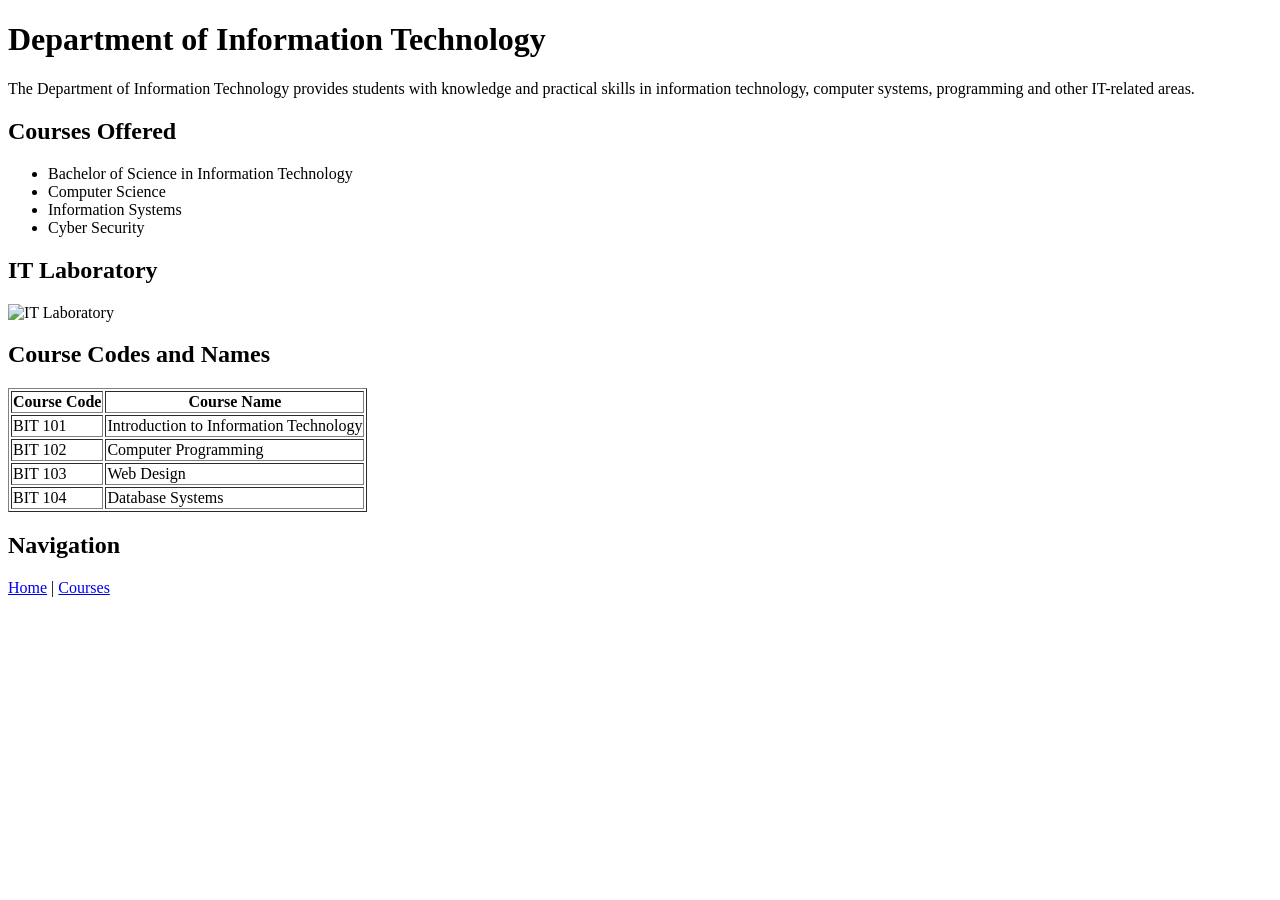
==== index.html @ 907f5d77 "Add initial HTML structure for IT department page" ====
<!DOCTYPE html>
<html>
<head>
    <title>Department of Information Technology</title>
</head>

<body>

    <h1>Department of Information Technology</h1>

    <p>
        The Department of Information Technology provides students
        with knowledge and practical skills in information technology,
        computer systems, programming and other IT-related areas.
    </p>

    <h2>Courses Offered</h2>

    <ul>
        <li>Bachelor of Science in Information Technology</li>
        <li>Computer Science</li>
        <li>Information Systems</li>
        <li>Cyber Security</li>
    </ul>

    <h2>IT Laboratory</h2>

    <img src="itxlab.png.JPG" alt="IT Laboratory" width="500">

    <h2>Course Codes and Names</h2>

    <table border="1">
        <tr>
            <th>Course Code</th>
            <th>Course Name</th>
        </tr>
        <tr>
            <td>BIT 101</td>
            <td>Introduction to Information Technology</td>
        </tr>
        <tr>
            <td>BIT 102</td>
            <td>Computer Programming</td>
        </tr>
        <tr>
            <td>BIT 103</td>
            <td>Web Design</td>
        </tr>
        <tr>
            <td>BIT 104</td>
            <td>Database Systems</td>
        </tr>
    </table>

    <h2>Navigation</h2>

    <a href="index.html">Home</a> |
    <a href="#courses">Courses</a>

</body>
</html>
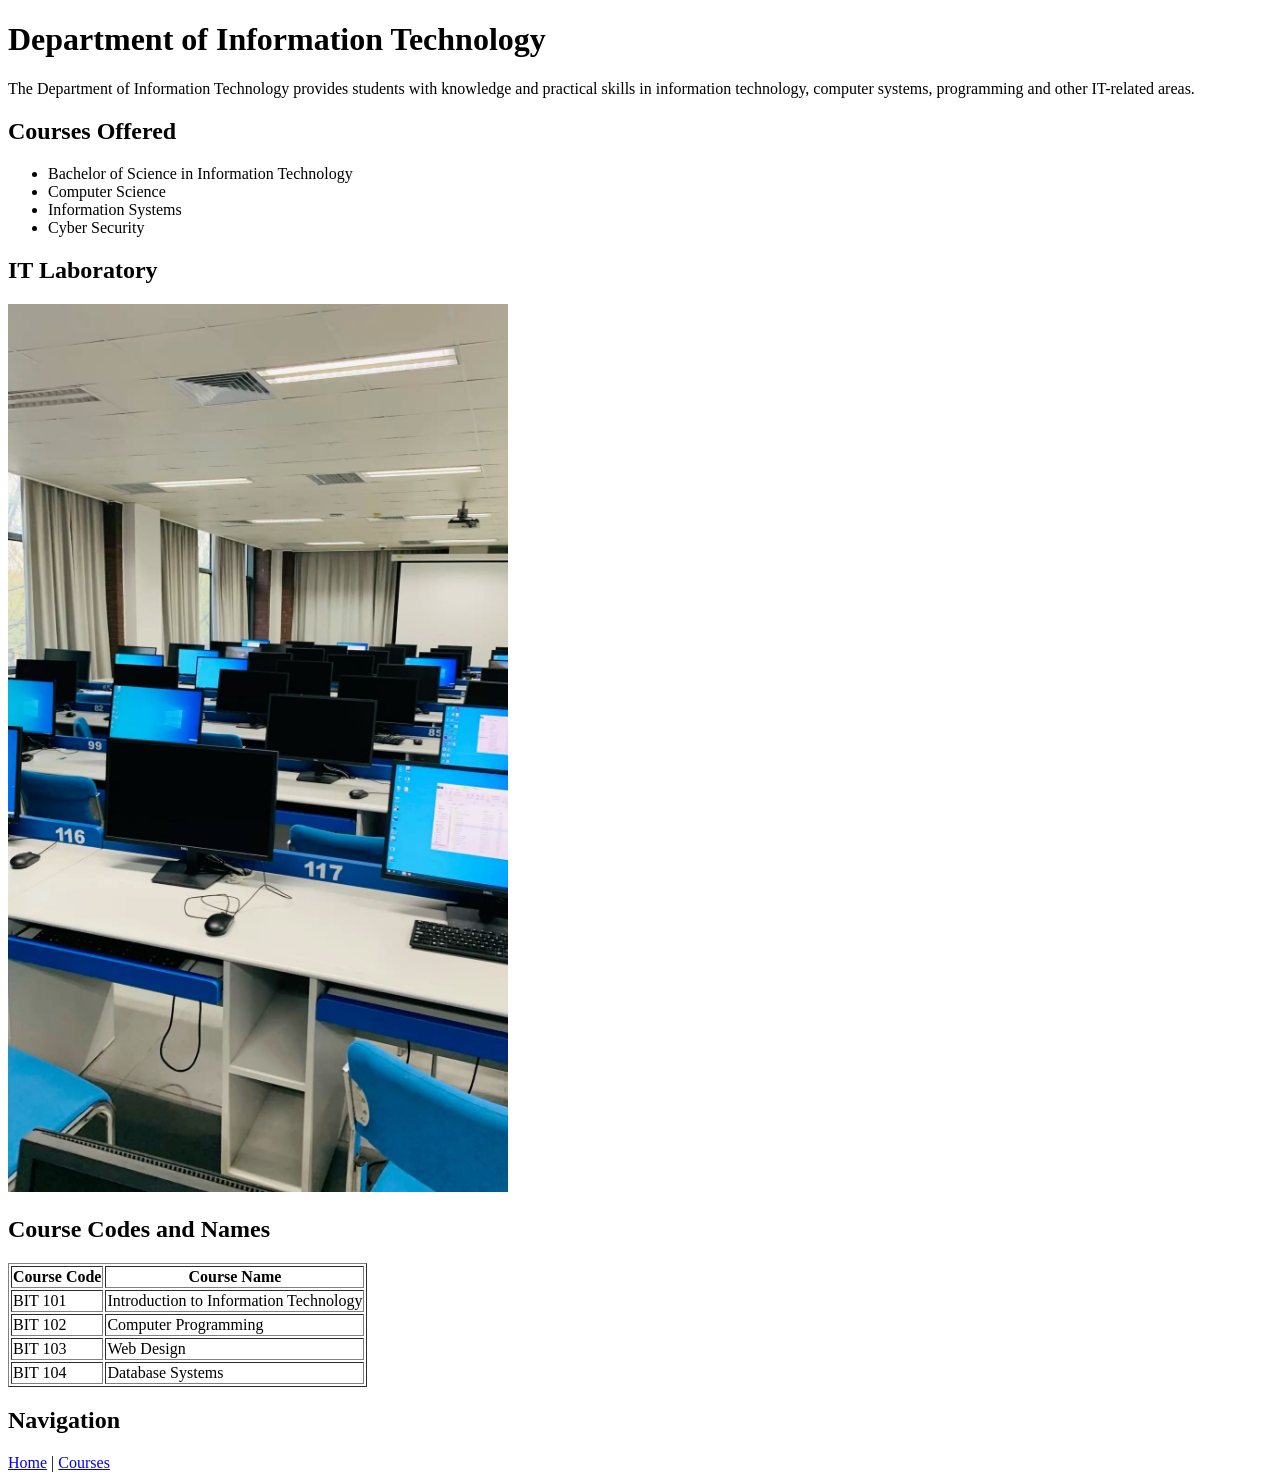
==== commit a20d83f8: "Add heading to index.html" ====
--- a/index.html
+++ b/index.html
@@ -5,6 +5,7 @@
 </head>
 
 <body>
+    
 
     <h1>Department of Information Technology</h1>
 
@@ -25,7 +26,7 @@
 
     <h2>IT Laboratory</h2>
 
-    <img src="itxlab.png.JPG" alt="IT Laboratory" width="500">
+    <img src="itxlab.png" alt="IT Laboratory" width="500">
 
     <h2>Course Codes and Names</h2>
 
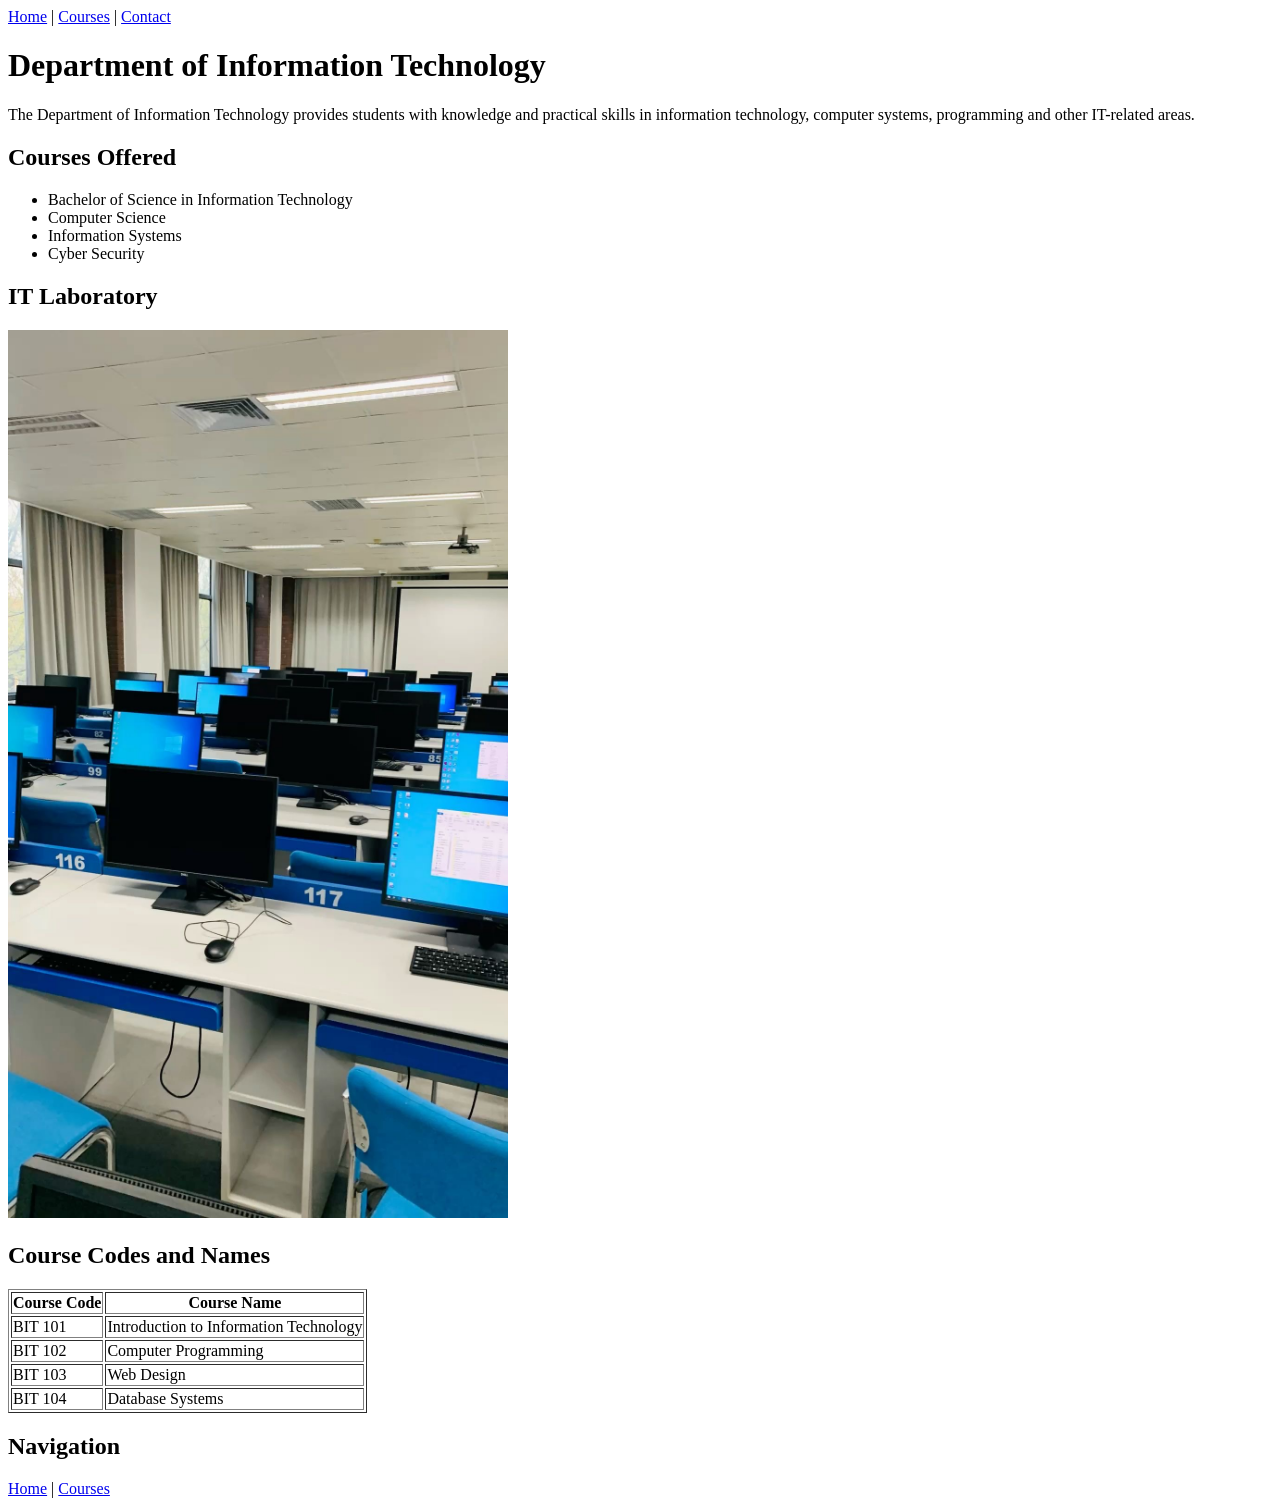
==== commit 7f422321: "Add navigation bar to index.html Added navigation links to Home, Courses, and Contact pages." ====
--- a/index.html
+++ b/index.html
@@ -5,6 +5,12 @@
 </head>
 
 <body>
+    <nav>
+    <a href="index.html">Home</a> |
+    <a href="courses.html">Courses</a> |
+    <a href="contact.html">Contact</a>
+</nav>
+    
     
 
     <h1>Department of Information Technology</h1>
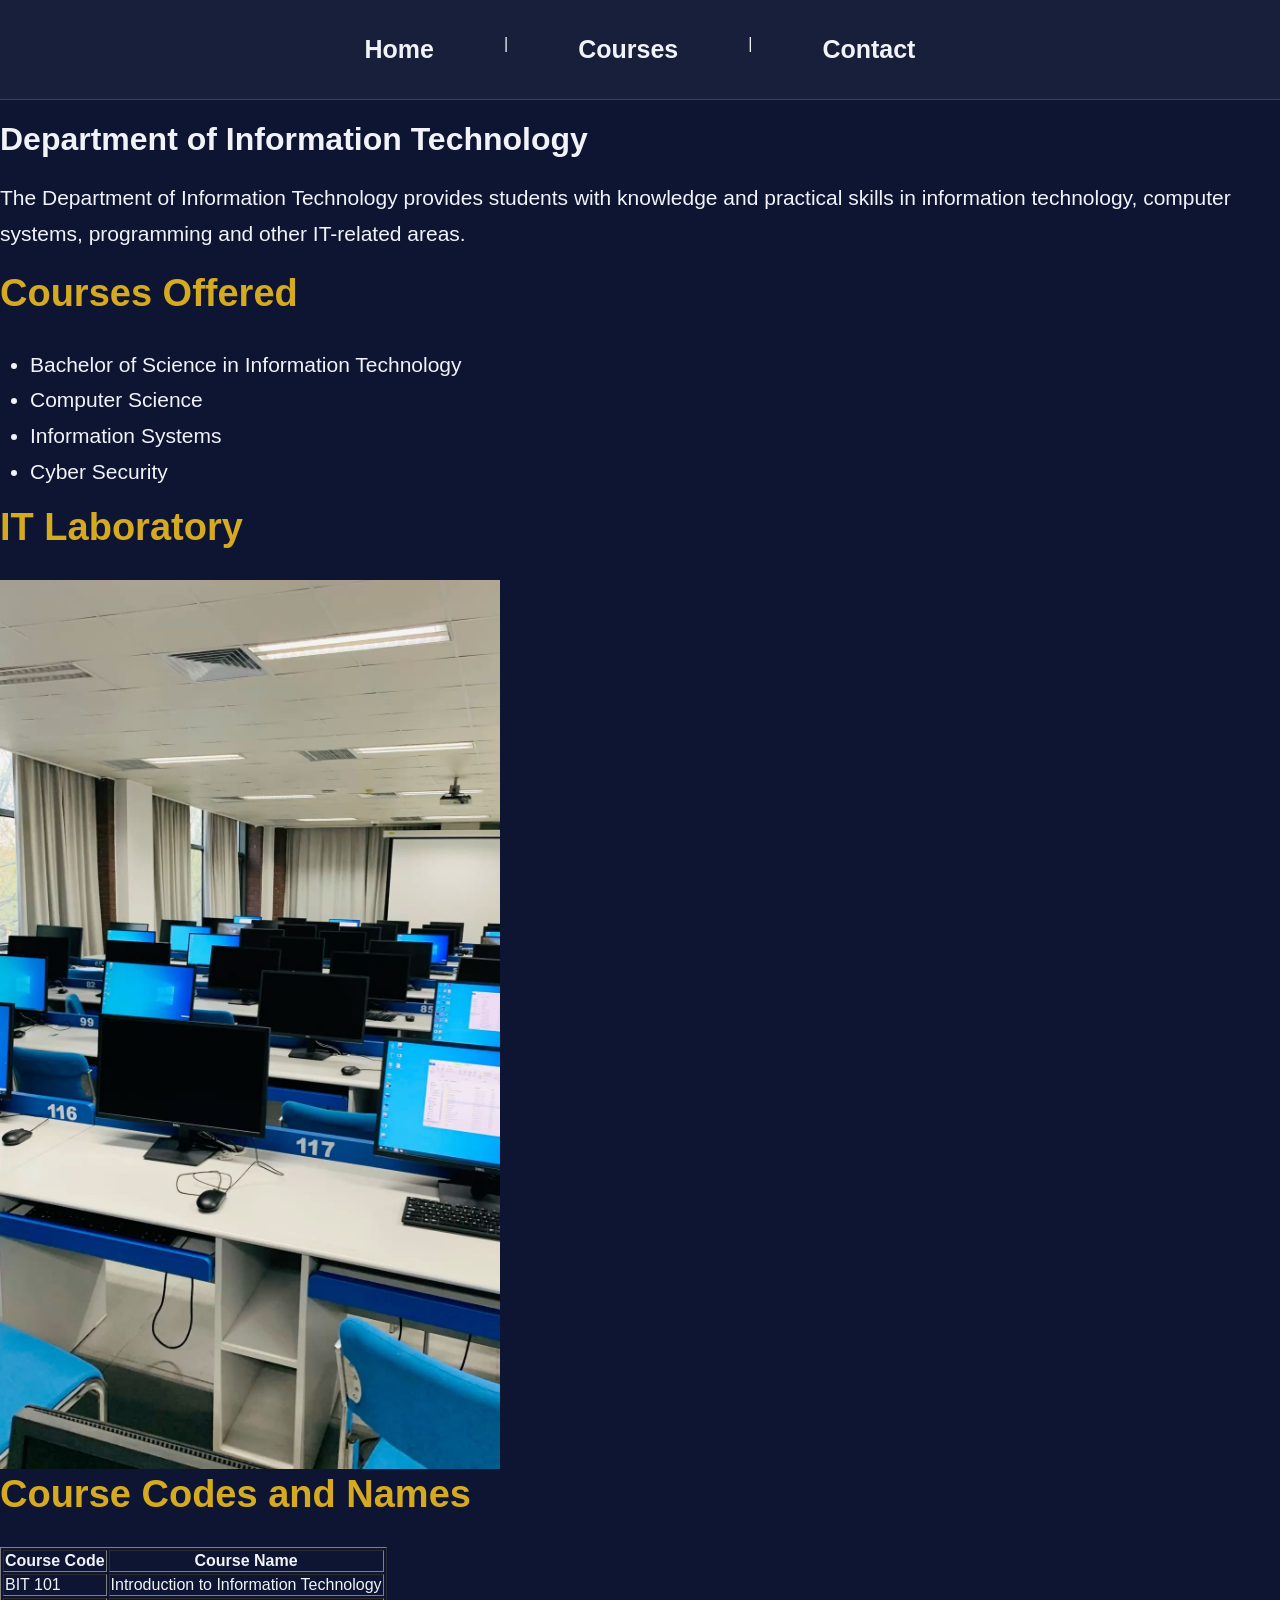
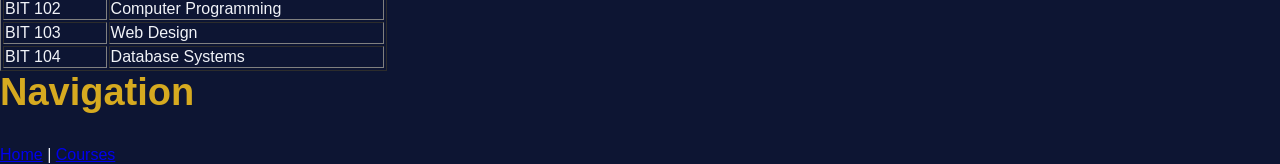
==== commit 43bb83c2: "Update index.html" ====
--- a/index.html
+++ b/index.html
@@ -1,8 +1,14 @@
 <!DOCTYPE html>
 <html>
+    
 <head>
+    <meta charset="UTF-8">
+    <meta name="viewport" content="width=device-width, initial-scale=1.0">
     <title>Department of Information Technology</title>
+
+    <link rel="stylesheet" href="style.css">
 </head>
+    
 
 <body>
     <nav>
--- a/style.css
+++ b/style.css
@@ -0,0 +1,129 @@
+* {
+    box-sizing: border-box;
+}
+
+body {
+    margin: 0;
+    font-family: Arial, Helvetica, sans-serif;
+    background: #0d1533;
+    color: #f1f3f8;
+}
+
+/* Header */
+header {
+    text-align: center;
+    padding: 25px 20px 45px;
+    background: #0b1738;
+    border-bottom: 6px solid #d6aa20;
+}
+
+header h1 {
+    margin: 0;
+    font-size: 46px;
+    font-weight: 700;
+}
+
+header p {
+    margin: 25px 0 0;
+    font-size: 26px;
+    color: #d9dce5;
+}
+
+/* Navigation */
+nav {
+    display: flex;
+    justify-content: center;
+    gap: 70px;
+    padding: 35px;
+    background: #171f3b;
+    border-bottom: 1px solid #34405f;
+}
+
+nav a {
+    color: #f1f3f8;
+    text-decoration: none;
+    font-size: 25px;
+    font-weight: bold;
+}
+
+nav a:hover {
+    color: #d6aa20;
+}
+
+/* Main content */
+main {
+    max-width: 1180px;
+    margin: 55px auto;
+    padding: 45px;
+    background: #18213e;
+    border: 1px solid #354366;
+    border-radius: 25px;
+}
+
+h2 {
+    color: #d6aa20;
+    font-size: 38px;
+    margin-top: 0;
+}
+
+h3 {
+    font-size: 30px;
+    color: #ffffff;
+}
+
+p,
+li {
+    font-size: 21px;
+    line-height: 1.7;
+}
+
+ul {
+    padding-left: 30px;
+}
+
+/* Laboratory image */
+.lab-image {
+    display: block;
+    width: 85%;
+    max-width: 950px;
+    margin: 30px auto 0;
+    border-radius: 15px;
+}
+
+/* Mobile */
+@media (max-width: 700px) {
+    header h1 {
+        font-size: 32px;
+    }
+
+    header p {
+        font-size: 20px;
+    }
+
+    nav {
+        gap: 25px;
+        padding: 25px 10px;
+    }
+
+    nav a {
+        font-size: 18px;
+    }
+
+    main {
+        margin: 25px 15px;
+        padding: 25px;
+    }
+
+    h2 {
+        font-size: 30px;
+    }
+
+    p,
+    li {
+        font-size: 18px;
+    }
+
+    .lab-image {
+        width: 100%;
+    }
+}
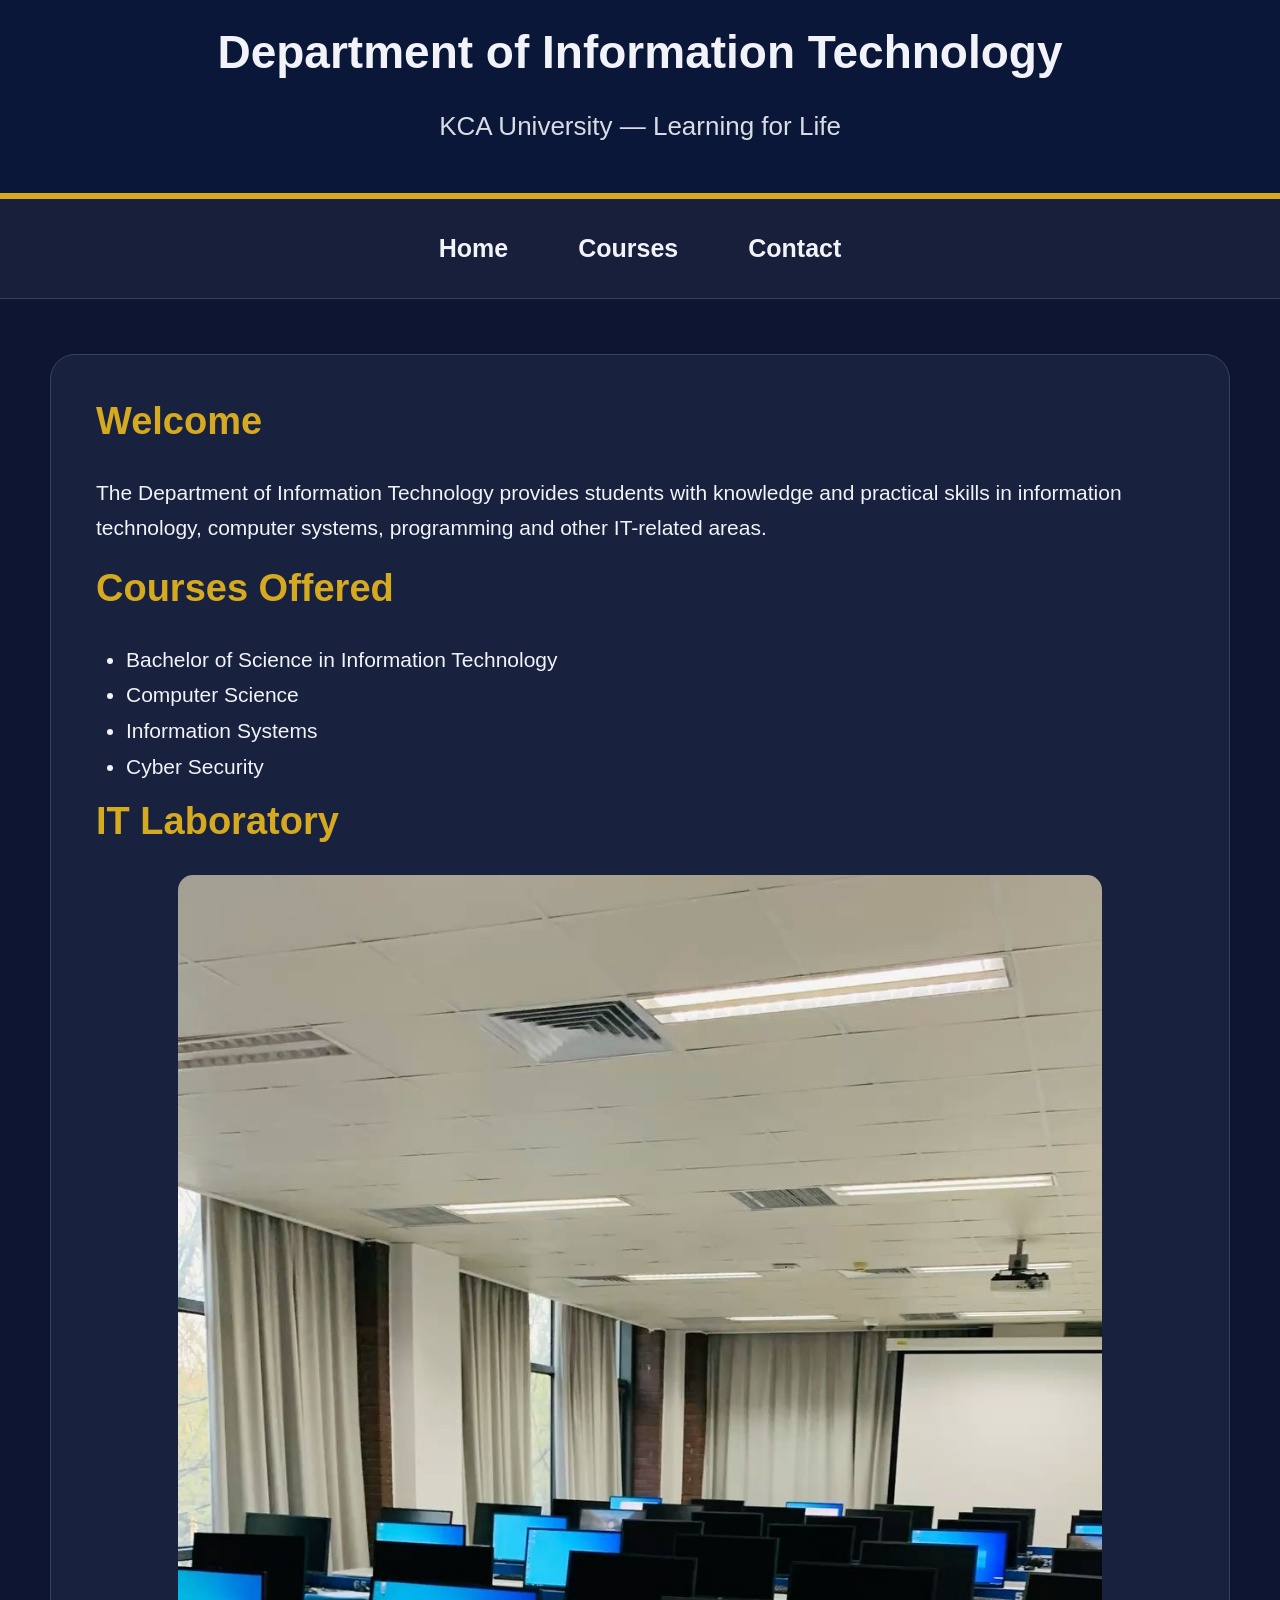
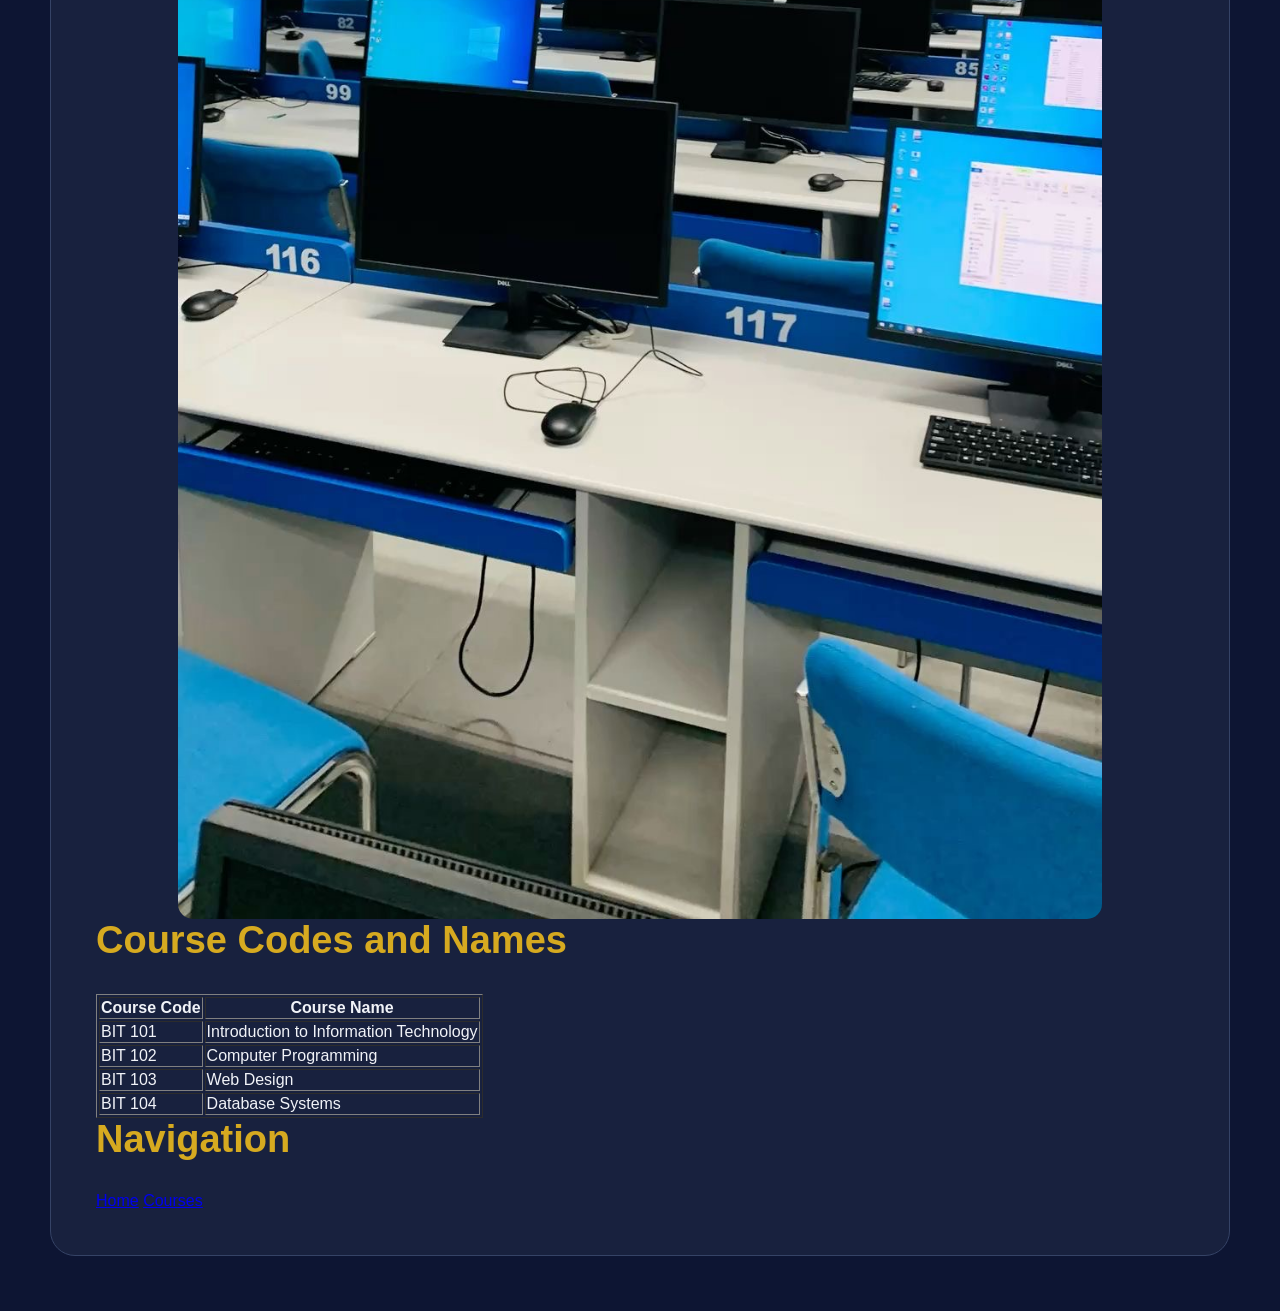
==== commit 0c369161: "Enhance index.html with header and main content Added header and main sections with introductory con" ====
--- a/index.html
+++ b/index.html
@@ -4,22 +4,26 @@
 <head>
     <meta charset="UTF-8">
     <meta name="viewport" content="width=device-width, initial-scale=1.0">
+    
     <title>Department of Information Technology</title>
 
     <link rel="stylesheet" href="style.css">
-</head>
-    
+</head>  
 
 <body>
+     <header>
+        <h1>Department of Information Technology</h1>
+        <p>KCA University — Learning for Life</p>
+    </header>
+    
     <nav>
-    <a href="index.html">Home</a> |
-    <a href="courses.html">Courses</a> |
+    <a href="index.html">Home</a> 
+    <a href="courses.html">Courses</a> 
     <a href="contact.html">Contact</a>
 </nav>
     
-    
-
-    <h1>Department of Information Technology</h1>
+<main>
+    <h2>Welcome</h2>   
 
     <p>
         The Department of Information Technology provides students
@@ -35,10 +39,11 @@
         <li>Information Systems</li>
         <li>Cyber Security</li>
     </ul>
-
     <h2>IT Laboratory</h2>
 
-    <img src="itxlab.png" alt="IT Laboratory" width="500">
+<img src="itxlab.png" alt="IT Laboratory" class="lab-image">
+
+
 
     <h2>Course Codes and Names</h2>
 
@@ -67,8 +72,13 @@
 
     <h2>Navigation</h2>
 
-    <a href="index.html">Home</a> |
+    <a href="index.html">Home</a> 
     <a href="#courses">Courses</a>
 
+</main>
 </body>
 </html>
+
+        
+        
+
